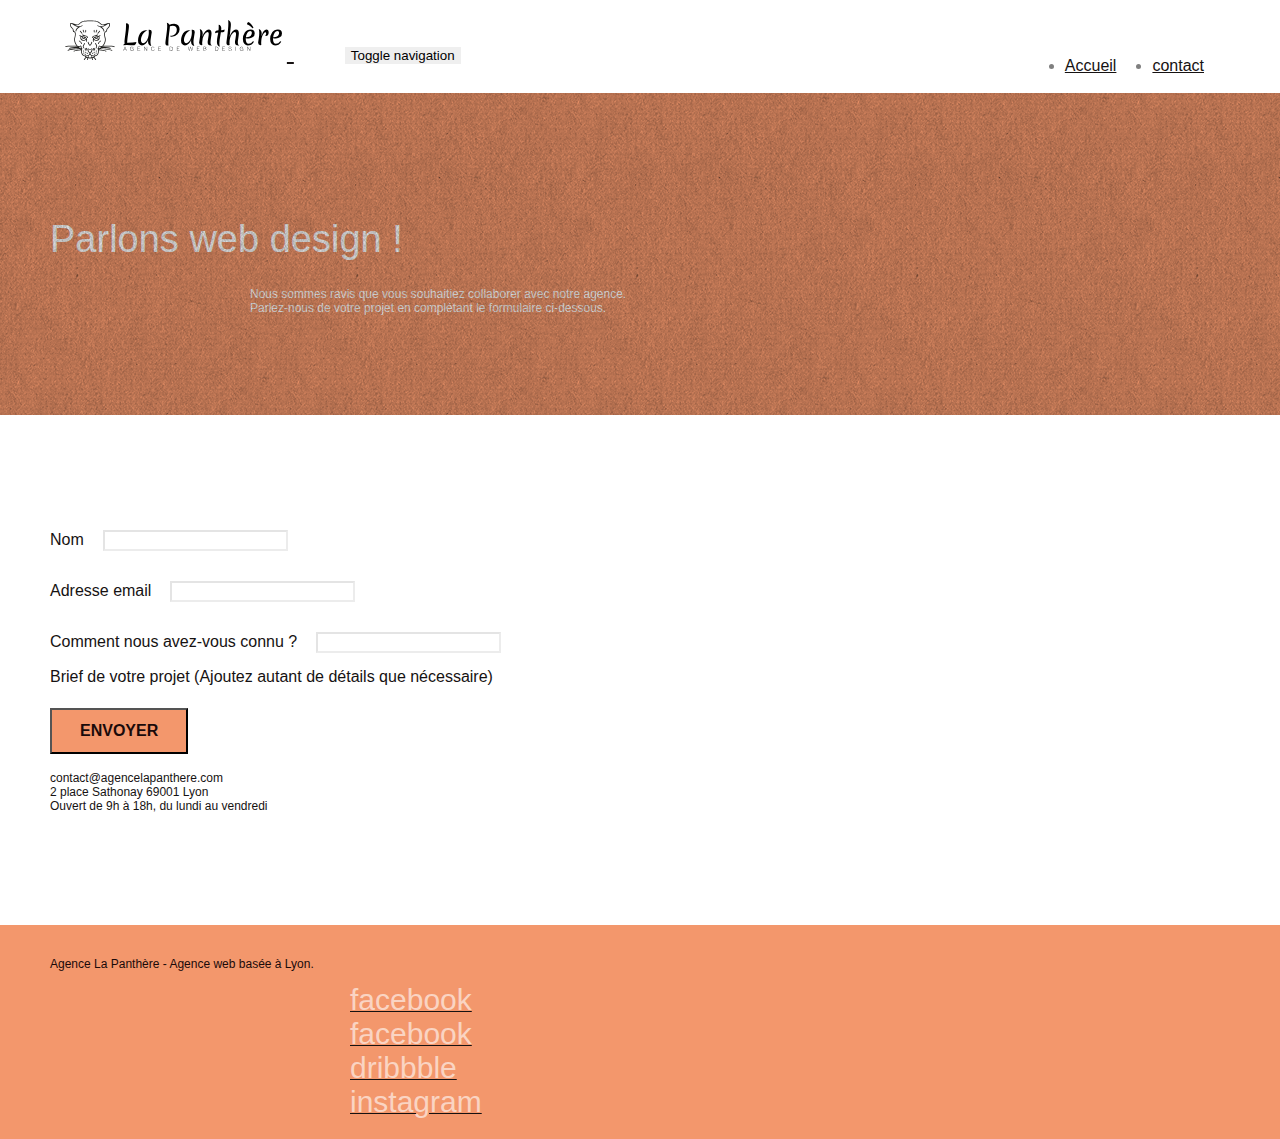
==== contact.html @ 7abd8b23 "MAJ" ====
<!DOCTYPE html>
<html lang="fr">
    <head>
     <meta charset="utf-8" />
     <meta name="keywords" content="seo, google, site web, site internet,agence design à Lyon, illustrations" />
     <meta name="description" content="web design company Lyon" />
     <meta name="viewport"content="width=device-width, initial-scale=1.0, viewport-fit=cover"/>

     <link rel="shortcut icon" type="image/png" href="favicon.jpg" />
     <link rel="stylesheet" type="text/css" href="./css/bootstrap.min.css" />
     <link rel="stylesheet" type="text/css" href="style.css" />
     <link rel="stylesheet" type="text/css" href="./css/font-awesome.min.css" />
     <link rel="stylesheet" type="text/css" href="./css/et-line.min.css" />

     <script async src="./js/jquery-2.1.0.min.js"></script>
     <script async src="./js/bootstrap.min.js"></script>
     <script async src="./js/blocs.min.js"></script>
     <script async src="./js/jqBootstrapValidation.js"></script>
     <script async src="./js/formHandler.js"></script>
     <title>Contact</title>

     <!-- Analytics -->
<!-- Global site tag (gtag.js) - Google Analytics -->
<script async src="https://www.googletagmanager.com/gtag/js?id=G-5Q1FRVD970"></script>
<script>
  window.dataLayer = window.dataLayer || [];
  function gtag(){dataLayer.push(arguments);}
  gtag('js', new Date());

  gtag('config', 'G-5Q1FRVD970');
</script>
     <!-- Analytics END -->
    </head>
    <body>
       <!-- Principal conteneur -->
       <div class="page-container">
            <!-- bloc-0 -->
            <header class="bloc bgc-white l-bloc" id="bloc-0">
                <div class="container bloc-sm">
                    <nav class="navbar row">
                        <div class="navbar-header">
                            <a class="navbar-brand" href="index.html">
                                <img src="img/agence-la-panthere-monochrome.svg"alt="atlanta web design logo"height="40"/>  
                            </a>
                            <button id="nav-toggle"type="button"class="ui-navbar-toggle navbar-toggle"data-toggle="collapse"data-target=".navbar-1">
                                <span class="sr-only">Toggle navigation</span>
                                <span class="icon-bar"></span>
                                <span class="icon-bar"></span>
                                <span class="icon-bar"></span>
                            </button>
                        </div>
                        <div class="collapse navbar-collapse navbar-1 special-dropdown-nav">
                            <ul class="site-navigation nav navbar-nav">
                                <li>
                                    <a href="index.html">Accueil</a>
                                </li>
                                <li>
                                    <a href="contact.html">contact</a>
                                </li>
                            </ul>
                        </div>
                    </nav>
                </div> 
            </header>
            <!-- bloc-0 END -->

            <main> 
                <!-- bloc-6 -->
                <section class="bloc bg-dots-bg bg-repeat bgc-atomic-tangerine d-bloc bloc-bg-texture texture-paper"id="bloc-6">
                    <div class="container bloc-lg">
                        <div class="row">
                            <div class="col-sm-12">
                                <h1 class="text-center hero-bloc-text tc-white">
                                    Parlons web design !
                                </h1>
                                <p class="text-center mg-lg tc-white tight-width-whitespace">
                                    Nous sommes ravis que vous souhaitiez collaborer avec notre
                                    agence.
                                    <br />
                                    Parlez-nous de votre projet en complétant le formulaire
                                    ci-dessous.
                                </p>
                            </div>
                        </div>
                    </div>
                </section>
                <!-- bloc-6 END -->

                <!-- bloc-7 -->
                <section class="bloc bgc-white l-bloc" id="bloc-7">
                    <div class="container bloc-lg">
                        <div class="row">
                            <div class="col-sm-6">
                                <form id="form_1"novalidate success-msg="Your message has been sent."fail-msg="Sorry it seems that our mail server is not responding, Sorry for the inconvenience!">
                                    <div class="form-group">
                                        <label> Nom</label>  
                                        <input id="name" aria-label="name" class="form-control" required />
                                    </div>
                                    <div class="form-group">
                                        <label>Adresse email</label>
                                        <input id="email" aria-label="Adresse email" class="form-control"type="email"required />                
                                    </div>
                                    <div class="form-group">
                                        <label>Comment nous avez-vous connu ?</label>
                                        <input class="form-control" aria-label="form-control" type="email"requiredid="input_504"/>
                                    </div>
                                    <div class="form-group">
                                        <label>Brief de votre projet (Ajoutez autant de détails que nécessaire)</label>              
                                        <aria-label id="message"class="form-control"rows="4"cols="50"required></aria-label>
                                    </div>
                                    <button class="bloc-button btn btn-lg btn-block cta-hero btn-atomic-tangerine"type="submit">Envoyer</button>
                                </form>
                            </div>
                            <div class="col-sm-6">
                                <p>
                                    contact@agencelapanthere.com
                                    <br />
                                    2 place Sathonay 69001 Lyon
                                    <br />
                                    Ouvert de 9h à 18h, du lundi au vendredi
                                </p>
                            </div>
                        </div>
                    </div>
                </section>
                <!-- bloc-7 END -->

                <!-- ScrollToTop Button -->
                <a class="bloc-button btn btn-d scrollToTop" href="contact.html" >
                    <span class="fa fa-chevron-up"></span>
                </a>
                <!-- ScrollToTop Button END-->
            </main>    

            <!-- Footer - bloc-8 -->
            <footer class="bloc bgc-atomic-tangerine d-bloc" id="bloc-8">
                <div class="container bloc-sm">
                    <div class="row">
                        <div class="col-sm-12">
                            <p class="text-center white">Agence La Panthère - Agence web basée à Lyon.</p>
                            <div class="row row-no-gutters social">
                                <div class="col-sm-3">
                                    <div class="text-center">
                                        <a class="social" href="index.html">
                                            <span class="fa fa-twitter icon-md">facebook</span>
                                        </a>
                                    </div>
                                </div>
                                <div class="col-sm-3">
                                    <div class="text-center">
                                        <a class="social" href="index.html">
                                            <span class="fa fa-facebook icon-md">facebook</span>
                                        </a>
                                    </div>
                                </div>
                                <div class="col-sm-3">
                                    <div class="text-center">
                                        <a class="social" href="index.html">
                                            <span class="fa fa-dribbble icon-md">dribbble</span>
                                        </a>
                                    </div>
                                </div>
                                <div class="col-sm-3">
                                    <div class="text-center">
                                        <a class="social" href="contact.html">
                                            <span class="fa fa-instagram icon-md">instagram</span>
                                        </a>
                                    </div>
                                </div>
                            </div>
                        </div>
                    </div>
                </div>
            </footer>
            <!-- Footer - bloc-8 END -->
        </div>
        <!-- Principal conteneur END -->
    </body>
</html>
---- style.css ----
body {
    margin: 0;
    padding: 0;
    background: #FFF;
    overflow-x: hidden;
    -webkit-font-smoothing: antialiased;
    -moz-osx-font-smoothing: grayscale;
}

a,
button {
    transition: all .3s ease-in-out;
    outline: none!important;
    margin-right: 36px;
}

a:hover {
    text-decoration: none;
    cursor: pointer;
}

#page-loading-blocs-notifaction {
    position: fixed;
    top: 0;
    bottom: 0;
    width: 100%;
    z-index: 100000;
    background: #FFFFFF url("img/pageload-spinner.gif") no-repeat center center;
}

.bloc {
    width: 100%;
    clear: both;
    background: 50% 50% no-repeat;
    padding: 0 50px;
    -webkit-background-size: cover;
    -moz-background-size: cover;
    -o-background-size: cover;
    background-size: cover;
    position: relative;
}

.bloc .container {
    padding-left: 0;
    padding-right: 0;
}

.bloc-lg {
    padding: 100px 50px;
}

.bloc-md {
    padding: 50px;
}

.bloc-sm {
    padding: 20px 50px;
}

.bg-center,
.bg-l-edge,
.bg-r-edge,
.bg-t-edge,
.bg-b-edge,
.bg-tl-edge,
.bg-bl-edge,
.bg-tr-edge,
.bg-br-edge,
.bg-repeat {
    -webkit-background-size: auto!important;
    -moz-background-size: auto!important;
    -o-background-size: auto!important;
    background-size: auto!important;
}

.bg-repeat {
    background: repeat;
}

.bg-t-edge {
    background: top no-repeat;
}

.bloc-bg-texture::before {
    content: "";
    background-size: 2px 2px;
    position: absolute;
    top: 0;
    bottom: 0;
    left: 0;
    right: 0;
}

.texture-paper::before {
    background: url("img/texture-paper.png");
    background-size: 280px 280px;
}

.b-parallax {
    background-attachment: fixed;
}

.d-bloc {
    color: rgba(255, 255, 255, .7);
}

.d-bloc button:hover {
    color: rgba(255, 255, 255, .9);
}

.d-bloc .icon-round,
.d-bloc .icon-square,
.d-bloc .icon-rounded,
.d-bloc .icon-semi-rounded-a,
.d-bloc .icon-semi-rounded-b {
    border-color: rgba(255, 255, 255, .9);
}

.d-bloc .divider-h span {
    border-color: rgba(255, 255, 255, .2);
}

.d-bloc .a-btn,
.d-bloc .navbar a,
.d-bloc .navbar-brand,
.d-bloc a .icon-sm,
.d-bloc a .icon-md,
.d-bloc a .icon-lg,
.d-bloc a .icon-xl,
.d-bloc h1 a,
.d-bloc h2 a,
.d-bloc h3 a,
.d-bloc h4 a,
.d-bloc h5 a,
.d-bloc h6 a,
.d-bloc p a {
    color: rgba(255, 255, 255, .6);
}

.d-bloc .a-btn:hover,
.d-bloc .navbar a:hover,
.d-bloc .navbar-brand:hover,
.d-bloc a:hover .icon-sm,
.d-bloc a:hover .icon-md,
.d-bloc a:hover .icon-lg,
.d-bloc a:hover .icon-xl,
.d-bloc h1 a:hover,
.d-bloc h2 a:hover,
.d-bloc h3 a:hover,
.d-bloc h4 a:hover,
.d-bloc h5 a:hover,
.d-bloc h6 a:hover,
.d-bloc p a:hover {
    color: rgba(255, 255, 255, 1);
}

.d-bloc .navbar-toggle .icon-bar {
    background: rgba(255, 255, 255, 1);
}

.d-bloc .btn-wire,
.d-bloc .btn-wire:hover {
    color: rgba(255, 255, 255, 1);
    border-color: rgba(255, 255, 255, 1);
}

.d-bloc .panel {
    color: rgba(0, 0, 0, .5);
}

.d-bloc .panel button:hover {
    color: rgba(0, 0, 0, .7);
}

.d-bloc .panel icon {
    border-color: rgba(0, 0, 0, .7);
}

.d-bloc .panel .divider-h span {
    border-color: rgba(0, 0, 0, .1);
}

.d-bloc .panel .a-btn {
    color: rgba(0, 0, 0, .6);
}

.d-bloc .panel .a-btn:hover {
    color: rgba(0, 0, 0, 1);
}

.d-bloc .panel .btn-wire,
.d-bloc .panel .btn-wire:hover {
    color: rgba(0, 0, 0, .7);
    border-color: rgba(0, 0, 0, .3);
}

.d-bloc .panel,
.l-bloc {
    color: rgba(0, 0, 0, .5);
}

.d-bloc .panel button:hover,
.l-bloc button:hover {
    color: rgba(0, 0, 0, .7);
}

.l-bloc .icon-round,
.l-bloc .icon-square,
.l-bloc .icon-rounded,
.l-bloc .icon-semi-rounded-a,
.l-bloc .icon-semi-rounded-b {
    border-color: rgba(0, 0, 0, .7);
}

.d-bloc .panel .divider-h span,
.l-bloc .divider-h span {
    border-color: rgba(0, 0, 0, .1);
}

.d-bloc .panel .a-btn,
.l-bloc .a-btn,
.l-bloc .navbar a,
.l-bloc .navbar-brand,
.l-bloc a .icon-sm,
.l-bloc a .icon-md,
.l-bloc a .icon-lg,
.l-bloc a .icon-xl,
.l-bloc h1 a,
.l-bloc h2 a,
.l-bloc h3 a,
.l-bloc h4 a,
.l-bloc h5 a,
.l-bloc h6 a,
.l-bloc p a {
    color: rgba(0, 0, 0, .6);
}

.d-bloc .panel .a-btn:hover,
.l-bloc .a-btn:hover,
.l-bloc .navbar a:hover,
.l-bloc .navbar-brand:hover,
.l-bloc a:hover .icon-sm,
.l-bloc a:hover .icon-md,
.l-bloc a:hover .icon-lg,
.l-bloc a:hover .icon-xl,
.l-bloc h1 a:hover,
.l-bloc h2 a:hover,
.l-bloc h3 a:hover,
.l-bloc h4 a:hover,
.l-bloc h5 a:hover,
.l-bloc h6 a:hover,
.l-bloc p a:hover {
    color: rgba(0, 0, 0, 1);
}

.l-bloc .navbar-toggle .icon-bar {
    color: rgba(0, 0, 0, .6);
}

.d-bloc .panel .btn-wire,
.d-bloc .panel .btn-wire:hover,
.l-bloc .btn-wire,
.l-bloc .btn-wire:hover {
    color: rgba(0, 0, 0, .7);
    border-color: rgba(0, 0, 0, .3);
}

.voffset {
    margin-top: 30px;
}

.voffset-lg {
    margin-top: 80px;
}

.row-no-gutters {
    margin-right: 0;
    margin-left: 0;
}

.row.row-no-gutters > [class^="col-"],
.row.row-no-gutters > [class*=" col-"] {
    padding-right: 0;
    padding-left: 0;
}

#bloc-1-hero h1 {
    font-size: 32px;
}

.navbar {
    margin-bottom: 0;
    z-index: 1;
}

.navbar-brand {
    height: auto;
    padding: 3px 15px;
    font-size: 25px;
    font-weight: normal;
    font-weight: 600;
    line-height: 44px;
}

.navbar-brand img {
    max-height: 200px;
    margin: 0 5px 0 0;
    display: inline;
}

.navbar-brand img[src$=svg] {
    min-width: 100px;
}

.navbar-brand img:focus{
    border: 2px solid red;
    border-radius: 15px;
}

.nav-center .navbar-brand img {
    margin: 0;
}

.navbar .nav {
    padding-top: 2px;
    margin-right: 120px;
    float: right;
    z-index: 1;
}

.nav > li {
    float: left;
    margin-top: 4px;
    font-size: 16px;
}

.navbar-nav .open .dropdown-menu > li > a {
    text-align: inherit;
}

.nav > li a:hover {
    background: transparent;
}

.nav > li a:focus{
    border: 2px solid red;
    border-radius: 15px;
}

.navbar-toggle {
    margin: 10px 10px 0 0;
    border: 0px;
}

.navbar-toggle:hover {
    background: transparent!important;
}

.navbar-toggle:focus{
    border: 2px solid red;
    border-radius: 15px;
}
.navbar-toggle .icon-bar {
    background-color: rgba(0, 0, 0, .5);
    width: 26px;
}

.nav-invert .navbar .nav {
    float: left;
}

.nav-invert .navbar-header,
.nav-invert .navbar-brand {
    float: right;
    position: relative;
    z-index: 2;
}

@media (min-width: 768px) {
    .site-navigation {
        position: absolute;
        top: 50%;
        right: 20px;
        transform: translate(0, -50%);
        -webkit-transform: translateY(-50%);
    }
    .nav > li .dropdown-menu a,
    .nav > li .dropdown-menu a:hover {
        color: #484848;
    }
    .nav-invert .site-navigation {
        left: 0;
        right: 0;
    }
    .nav-center {
        text-align: center;
    }
    .nav-center .navbar-header {
        width: 100%;
    }
    .nav-center .navbar-header,
    .nav-center .navbar-brand,
    .nav-center .nav > li {
        float: none;
        display: inline-block;
    }
    .nav-center .site-navigation {
        position: relative;
        width: 100%;
        right: 0;
        margin-right: 0px;
        margin-top: 20px;
    }
    .nav-center.mini-nav .navbar-toggle {
        float: none;
        margin: 10px auto 0;
    }
}

.nav > li > .dropdown a {
    background: none!important;
    display: block;
    padding: 14px 15px;
}

nav .caret {
    margin: 0 5px;
}

.dropdown-menu .dropdown-menu {
    top: -8px;
    left: 100%;
}

.dropdown-menu .dropmenu-flow-right {
    top: 100%;
    left: 0;
    margin-left: -1px;
    border-top-left-radius: 0;
    border-top-right-radius: 0;
}

.dropdown-menu .dropdown span {
    border: 4px solid black;
    border-top-color: transparent;
    border-right-color: transparent;
    border-bottom-color: transparent;
    margin: 6px -5px 0 0!important;
    float: right;
}

.mg-md {
    margin-top: 10px;
    margin-bottom: 20px;
}

.mg-lg {
    margin-top: 10px;
    margin-bottom: 40px;
}

.btn {
    margin: 0 5px 5px 0;
}

.btn.pull-right {
    margin: 0 0 5px 5px;
}

.btn-d,
.btn-d:hover,
.btn-d:focus {
    color: #FFF;
    background: rgba(0, 0, 0, .3);
}

button {
    outline: none!important;
}

.btn-rd {
    border-radius: 40px;
}

.btn-clean {
    border: 1px solid rgba(0, 0, 0, .08);
    border-bottom-color: rgba(0, 0, 0, .1);
    text-shadow: 0 1px 0 rgba(0, 0, 1, .1);
    box-shadow: 0 1px 3px rgba(0, 0, 1, .25), inset 0 1px 0 0 rgba(255, 255, 255, .15);
}

.icon-md {
    font-size: 30px!important;
}

.icon-lg {
    font-size: 60px!important;
}

.sm-shadow {
    text-shadow: 0 1px 2px rgba(0, 0, 0, .3);
}

.panel-sq,
.panel-sq .panel-heading,
.panel-sq .panel-footer {
    border-radius: 0;
}

.panel-rd {
    border-radius: 30px;
}

.panel-rd .panel-heading {
    border-radius: 29px 29px 0 0;
}

.panel-rd .panel-footer {
    border-radius: 0 0 29px 29px;
}

.form-control {
    border-color: rgba(0, 0, 0, .1);
    box-shadow: none;
    margin: 15px;
}

.scrollToTop {
    width: 40px;
    height: 40px;
    position: fixed;
    bottom: 20px;
    right: 20px;
    opacity: 0;
    z-index: 500;
    transition: all .3s ease-in-out;
}

.scrollToTop span {
    margin-top: 6px;
}

.showScrollTop {
    font-size: 14px;
    opacity: 1;
}

a[data-lightbox] {
    position: relative;
    display: block;
    text-align: center;
}

a[data-lightbox]:focus{
    border: 2px solid red;
    border-radius: 15px;
}

a[data-lightbox]:hover::before {
    content: "+";
    font-family: "HelveticaNeue-Light", "Helvetica Neue Light", "Helvetica Neue", Helvetica, Arial;
    font-size: 32px;
    width: 50px;
    height: 50px;
    margin-left: -25px;
    border-radius: 50%;
    background: rgba(0, 0, 0, .6);
    color: #FFF;
    font-weight: 100;
    z-index: 1;
    position: absolute;
    top: 50%;
    transform: translateY(-50%);
    -webkit-transform: translateY(-50%);
}

a[data-lightbox]:hover img {
    opacity: 0.6;
    -webkit-animation-fill-mode: none;
    animation-fill-mode: none;
}

#lightbox-modal {
    display: flex;
    align-items: center;
}

#lightbox-modal .modal-dialog {
    width: 90%;
    max-width: 900px;
    margin: 0 auto 0;
}

#lightbox-modal .modal-dialog img {
    max-height: 90vh;
    margin: 0 auto;
}

.lightbox-caption {
    padding: 20px;
    color: #FFF;
    background: rgba(0, 0, 0, .5);
    position: absolute;
    left: 15px;
    right: 15px;
    bottom: 5px;
}

.close-lightbox {
    color: #FFF;
    font-size: 30px;
    position: absolute;
    top: 20px;
    right: 20px;
    z-index: 20;
    background: rgba(0, 0, 0, .5);
    border: none;
    line-height: 30px;
    padding: 0 9px 5px;
    opacity: 0.3;
}

.close-lightbox:hover,
.next-lightbox:hover,
.prev-lightbox:hover {
    opacity: 1.0;
    color: #FFF;
}

.next-lightbox,
.prev-lightbox {
    font-size: 20px;
    color: rgba(255, 255, 255, .9);
    background: rgba(0, 0, 0, .5);
    transition: all .2s ease-in-out;
    position: absolute;
    top: 45%;
    z-index: 1;
    opacity: 0.4;
}

.next-lightbox {
    padding: 6px 8px 1px 13px;
    right: 25px;
}

.prev-lightbox {
    padding: 6px 13px 1px 10px;
    left: 25px;
}

.snapshot-lb .modal-body {
    padding-bottom: 45px;
}

.snapshot-lb .lightbox-caption {
    padding: 0;
    color: rgba(0, 0, 0, .5);
    background: none;
}

h1,
h2,
h3,
h4,
h5,
h6,
p,
label,
.btn,
a {
    font-family: "helvetica";
    font-weight: 400;
    color: #161212!important;
}

li a:focus{
    border: 2px solid red;
    border-radius: 15px;
}

.container {
    max-width: 1000px;
}

.hero-bloc-text {
    font-size: 38px;
}

.hero-bloc-text-sub {
    font-size: 36px;
}

.statement-bloc-text {
    line-height: 26px;
    font-style: italic;
    font-size: 20px;
    text-align: center;
    font-weight: lighter;
    max-width: 520px;
    margin: auto auto auto auto;
}

p {
    font-size: 12px;
}

.tight-width-whitespace {
    max-width: 600px;
    margin: auto auto auto auto;
}

.h1 {
    font-size: 20px;
    font-family: "Open Sans";
}

.cta-hero {
    margin-top: 22px;
    color: #FFFFFF!important;
    text-transform: uppercase;
    padding: 12px 28px 12px 28px;
    font-size: 16px;
    font-weight: 700;
}

.social {
    max-width: 400px;
    margin: auto auto auto auto;
}

h2 {
    font-size: 22px;
    line-height: 1.4em;
}

h3 {
    font-size: 15px;
    text-transform: uppercase;
    font-weight: 700;
    color: #333333!important;
}

.med-width-whitespace {
    max-width: 800px;
    margin: auto auto auto auto;
    box-shadow: 0px 0px 0px #000000;
}

h1 {
    color: #333333!important;
}

h4 {
    color: #333333!important;
}

.icons {
    margin-bottom: 14px;
    margin-top: 24px;
}

.white {
    color: #1a0a0a!important;
}

.portfolio-thumb {
    margin-bottom: 24px;
}

.portfolio-row {
    margin-bottom: 44px;
    margin-top: 50px;
}

.avatar {
    box-shadow: 0px 4px 9px rgba(0, 0, 0, 0.3);
}

.black-background {
    background-color: rgba(165, 147, 99, 0.7);
    padding: 40px 40px 40px 40px;
}

.bold-link {
    font-weight: 900;
    text-decoration: underline!important;
}

.bgc-white {
    background-color: #FFFFFF;
}

.bgc-dark-slate-blue {
    background-color: #364577;
}

.bgc-atomic-tangerine {
    background-color: #F3976C;
}

.tc-white {
    color: #FFFFFF!important;
}

.btn-atomic-tangerine {
    background: #F3976C;
    color: #1a0a0a!important;
}

.btn-atomic-tangerine:focus{
    border: 2px solid red;
    border-radius: 15px;
}

.btn-atomic-tangerine:hover {
    background: #c27956!important;
    color: #1a0a0a!important;
}

.ltc-white {
    color: #FFFFFF!important;
}

.ltc-white:focus{
    border: 2px solid red;
    border-radius: 15px;
}
.ltc-white:hover {
    color: #cccccc!important;
}

.ltc-atomic-tangerine {
    color: #F3976C!important;
}

.ltc-atomic-tangerine:hover {
    color: #c27956!important;
}

.icon-dark-slate-blue {
    color: #364577!important;
    border-color: #364577!important;
}

.bg-dots-bg {
    background-image: url("img/dots-bg.png");
}

.bg-lines-h2-bg {
    background-image: url("img/lines-h2-bg.png");
}

.bg-banniere {
    background-image: url("img/agence-la-panthere.jpg");
}

.bg-presentation {
    background-image: url("img/image-de-presentation.bmp");
}

@media (max-width: 1024px) {
    .bloc {
        padding-left: 20px;
        padding-right: 20px;
    }
    .bloc.full-width-bloc,
    .bloc-tile-2.full-width-bloc .container,
    .bloc-tile-3.full-width-bloc .container,
    .bloc-tile-4.full-width-bloc .container {
        padding-left: 0;
        padding-right: 0;
    }
}

@media (max-width: 992px) and (min-width: 768px) {
    .navbar .nav {
        max-width: 80%
    }
    .nav-center.navbar .nav {
        max-width: 100%
    }
}

@media only screen and (min-device-width: 768px) and (max-device-width: 1024px) and (orientation: landscape) {
    .b-parallax {
        background-attachment: scroll;
    }
}

@media only screen and (min-device-width: 1024px) and (max-device-width: 1366px) and (-webkit-min-device-pixel-ratio: 1.5) {
    .b-parallax {
        background-attachment: scroll;
    }
}

@media (max-width: 991px) {
    .container {
        width: 100%;
    }
    .b-parallax {
        background-attachment: scroll;
    }
    .page-container,
    #hero-bloc {
        overflow-x: hidden;
        position: relative;
    }
    .bloc {
        padding-left: constant(safe-area-inset-left);
        padding-right: constant(safe-area-inset-right);
    }
    .bloc-group,
    .bloc-group .bloc {
        display: block;
        width: 100%;
    }
    .bloc-fill-screen .fill-bloc-top-edge,
    .bloc-fill-screen .fill-bloc-bottom-edge {
        padding: 0 20px;
        padding-left: constant(safe-area-inset-left);
        padding-right: constant(safe-area-inset-right);
    }
}

@media (max-width: 767px) {
    .page-container {
        overflow-x: hidden;
        position: relative;
    }
    h1,
    h2,
    h3,
    h4,
    h5,
    h6,
    p,
    #disqus_thread {
        padding-left: 10px!important;
        padding-right: 10px!important;
    }
    .b-parallax {
        background-attachment: scroll;
    }
    .navbar .nav {
        padding-top: 0;
        border-top: 1px solid rgba(0, 0, 0, .2);
        float: none!important;
    }
    .navbar.row {
        margin-left: 0;
        margin-right: 0;
    }
    .site-navigation {
        position: inherit;
        transform: none;
        -webkit-transform: none;
        -ms-transform: none;
    }
    .nav > li {
        margin-top: 30px;
        border-bottom: 1px solid rgba(0, 0, 0, .1);
        background: rgba(0, 0, 0, .05);
        text-align: left;
        padding-left: 15px;
        width: 100%;
    }
    .nav > li:hover {
        background: rgba(0, 0, 0, .08);
    }
    .dropdown .dropdown a .caret {
        float: none;
        margin: 5px 0 0 10px!important;
        border: 4px solid black;
        border-bottom-color: transparent;
        border-right-color: transparent;
        border-left-color: transparent;
    }
    #hero-bloc .navbar .nav {
        background: rgba(0, 0, 0, .8);
    }
    #hero-bloc .navbar .nav a {
        color: rgba(255, 255, 255, .6);
    }
    .hero {
        padding: 50px 0;
    }
    .hero-nav {
        left: -1px;
        right: -1px;
    }
    .navbar-collapse {
        padding: 0;
        overflow-x: hidden;
        -webkit-box-shadow: none;
        box-shadow: none;
    }
    .navbar-brand img {
        max-height: 40px;
        width: auto;
    }
    .nav-invert .navbar-header {
        float: none;
        width: 100%;
    }
    .nav-invert .navbar-toggle {
        float: left;
        margin-left: 10px;
    }
    .bloc {
        padding-left: 0;
        padding-right: 0;
    }
    .bloc-xxl,
    .bloc-xl,
    .bloc-lg {
        padding: 40px 0;
    }
    .bloc-sm,
    .bloc-md {
        padding-left: 0;
        padding-right: 0;
    }
    .bloc-tile-2 .container,
    .bloc-tile-3 .container,
    .bloc-tile-4 .container,
    .bloc-fill-screen .fill-bloc-top-edge,
    .bloc-fill-screen .fill-bloc-bottom-edge {
        padding-left: 0;
        padding-right: 0;
    }
    .a-block {
        padding: 0 10px;
    }
    .btn-dwn {
        display: none;
    }
    .voffset {
        margin-top: 5px;
    }
    .voffset-md {
        margin-top: 20px;
    }
    .voffset-lg {
        margin-top: 30px;
    }
    form {
        padding: 5px;
    }
    .close-lightbox {
        display: inline-block;
    }
    .blocsapp-device-iphone5 {
        background-size: 216px 425px;
        padding-top: 60px;
        width: 216px;
        height: 425px;
    }
    .blocsapp-device-iphone5 img {
        width: 180px;
        height: 320px;
    }
}

@media (max-width: 400px) {
    .bloc {
        padding-left: 0;
        padding-right: 0;
    }
}

@media (max-width: 767px) {
    .bloc-mob-center-text {
        text-align: center;
    }
}
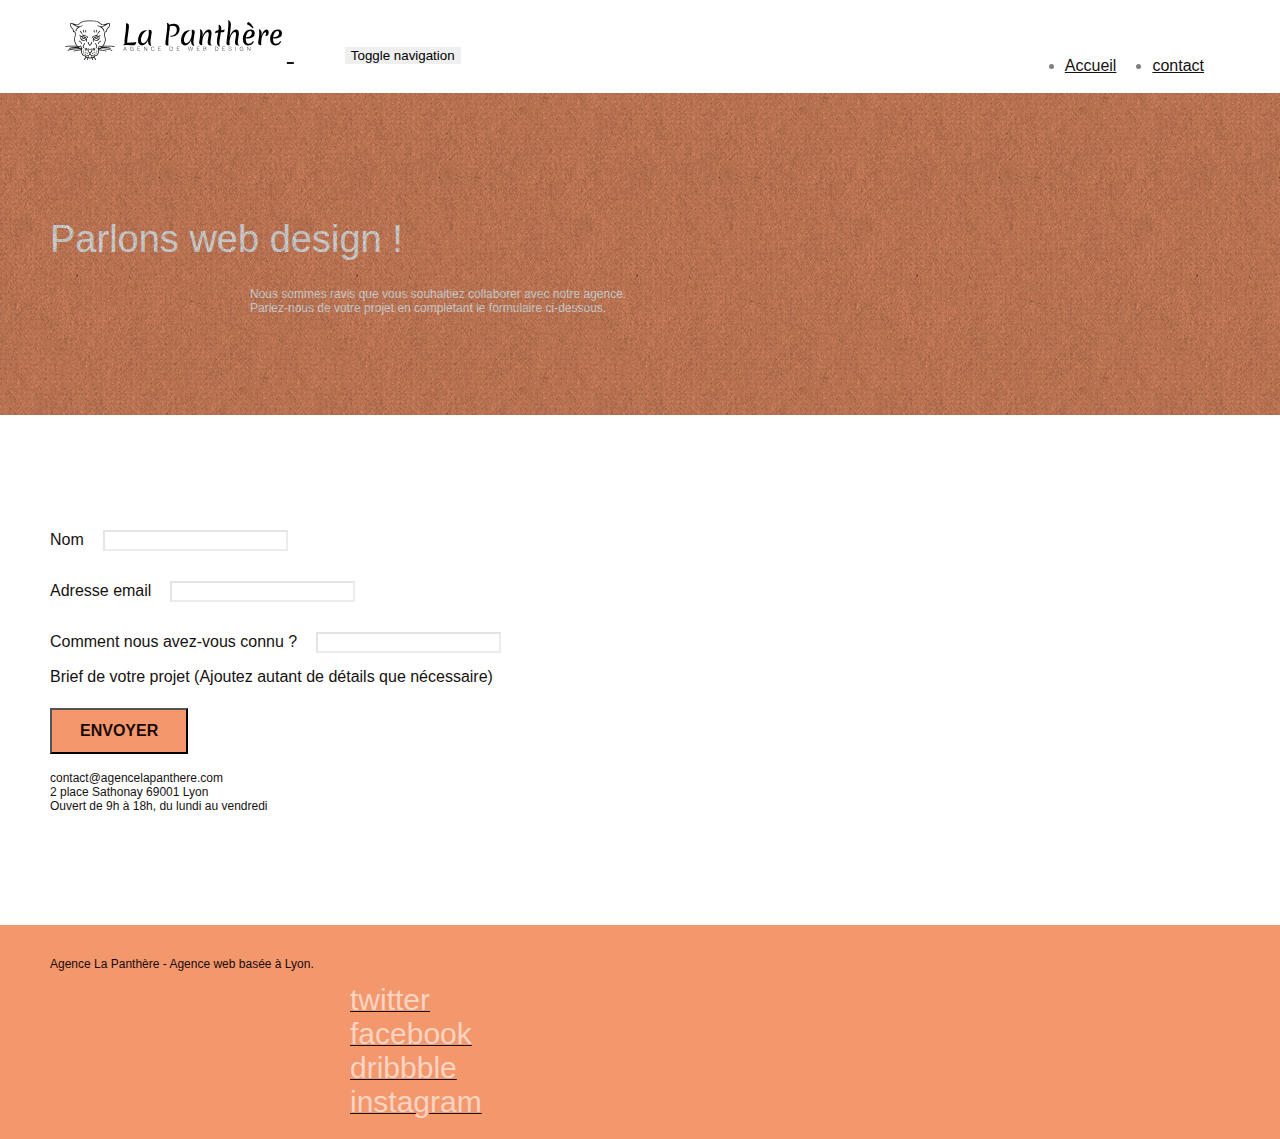
==== commit edd41ada: "MAJ" ====
--- a/contact.html
+++ b/contact.html
@@ -1,179 +1,251 @@
 <!DOCTYPE html>
 <html lang="fr">
-    <head>
-     <meta charset="utf-8" />
-     <meta name="keywords" content="seo, google, site web, site internet,agence design à Lyon, illustrations" />
-     <meta name="description" content="web design company Lyon" />
-     <meta name="viewport"content="width=device-width, initial-scale=1.0, viewport-fit=cover"/>
-
-     <link rel="shortcut icon" type="image/png" href="favicon.jpg" />
-     <link rel="stylesheet" type="text/css" href="./css/bootstrap.min.css" />
-     <link rel="stylesheet" type="text/css" href="style.css" />
-     <link rel="stylesheet" type="text/css" href="./css/font-awesome.min.css" />
-     <link rel="stylesheet" type="text/css" href="./css/et-line.min.css" />
-
-     <script async src="./js/jquery-2.1.0.min.js"></script>
-     <script async src="./js/bootstrap.min.js"></script>
-     <script async src="./js/blocs.min.js"></script>
-     <script async src="./js/jqBootstrapValidation.js"></script>
-     <script async src="./js/formHandler.js"></script>
-     <title>Contact</title>
-
-     <!-- Analytics -->
-<!-- Global site tag (gtag.js) - Google Analytics -->
-<script async src="https://www.googletagmanager.com/gtag/js?id=G-5Q1FRVD970"></script>
-<script>
-  window.dataLayer = window.dataLayer || [];
-  function gtag(){dataLayer.push(arguments);}
-  gtag('js', new Date());
-
-  gtag('config', 'G-5Q1FRVD970');
-</script>
-     <!-- Analytics END -->
-    </head>
-    <body>
-       <!-- Principal conteneur -->
-       <div class="page-container">
-            <!-- bloc-0 -->
-            <header class="bloc bgc-white l-bloc" id="bloc-0">
-                <div class="container bloc-sm">
-                    <nav class="navbar row">
-                        <div class="navbar-header">
-                            <a class="navbar-brand" href="index.html">
-                                <img src="img/agence-la-panthere-monochrome.svg"alt="atlanta web design logo"height="40"/>  
-                            </a>
-                            <button id="nav-toggle"type="button"class="ui-navbar-toggle navbar-toggle"data-toggle="collapse"data-target=".navbar-1">
-                                <span class="sr-only">Toggle navigation</span>
-                                <span class="icon-bar"></span>
-                                <span class="icon-bar"></span>
-                                <span class="icon-bar"></span>
-                            </button>
-                        </div>
-                        <div class="collapse navbar-collapse navbar-1 special-dropdown-nav">
-                            <ul class="site-navigation nav navbar-nav">
-                                <li>
-                                    <a href="index.html">Accueil</a>
-                                </li>
-                                <li>
-                                    <a href="contact.html">contact</a>
-                                </li>
-                            </ul>
-                        </div>
-                    </nav>
-                </div> 
-            </header>
-            <!-- bloc-0 END -->
-
-            <main> 
-                <!-- bloc-6 -->
-                <section class="bloc bg-dots-bg bg-repeat bgc-atomic-tangerine d-bloc bloc-bg-texture texture-paper"id="bloc-6">
-                    <div class="container bloc-lg">
-                        <div class="row">
-                            <div class="col-sm-12">
-                                <h1 class="text-center hero-bloc-text tc-white">
-                                    Parlons web design !
-                                </h1>
-                                <p class="text-center mg-lg tc-white tight-width-whitespace">
-                                    Nous sommes ravis que vous souhaitiez collaborer avec notre
-                                    agence.
-                                    <br />
-                                    Parlez-nous de votre projet en complétant le formulaire
-                                    ci-dessous.
-                                </p>
-                            </div>
-                        </div>
-                    </div>
-                </section>
-                <!-- bloc-6 END -->
-
-                <!-- bloc-7 -->
-                <section class="bloc bgc-white l-bloc" id="bloc-7">
-                    <div class="container bloc-lg">
-                        <div class="row">
-                            <div class="col-sm-6">
-                                <form id="form_1"novalidate success-msg="Your message has been sent."fail-msg="Sorry it seems that our mail server is not responding, Sorry for the inconvenience!">
-                                    <div class="form-group">
-                                        <label> Nom</label>  
-                                        <input id="name" aria-label="name" class="form-control" required />
-                                    </div>
-                                    <div class="form-group">
-                                        <label>Adresse email</label>
-                                        <input id="email" aria-label="Adresse email" class="form-control"type="email"required />                
-                                    </div>
-                                    <div class="form-group">
-                                        <label>Comment nous avez-vous connu ?</label>
-                                        <input class="form-control" aria-label="form-control" type="email"requiredid="input_504"/>
-                                    </div>
-                                    <div class="form-group">
-                                        <label>Brief de votre projet (Ajoutez autant de détails que nécessaire)</label>              
-                                        <aria-label id="message"class="form-control"rows="4"cols="50"required></aria-label>
-                                    </div>
-                                    <button class="bloc-button btn btn-lg btn-block cta-hero btn-atomic-tangerine"type="submit">Envoyer</button>
-                                </form>
-                            </div>
-                            <div class="col-sm-6">
-                                <p>
-                                    contact@agencelapanthere.com
-                                    <br />
-                                    2 place Sathonay 69001 Lyon
-                                    <br />
-                                    Ouvert de 9h à 18h, du lundi au vendredi
-                                </p>
-                            </div>
-                        </div>
-                    </div>
-                </section>
-                <!-- bloc-7 END -->
-
-                <!-- ScrollToTop Button -->
-                <a class="bloc-button btn btn-d scrollToTop" href="contact.html" >
-                    <span class="fa fa-chevron-up"></span>
-                </a>
-                <!-- ScrollToTop Button END-->
-            </main>    
-
-            <!-- Footer - bloc-8 -->
-            <footer class="bloc bgc-atomic-tangerine d-bloc" id="bloc-8">
-                <div class="container bloc-sm">
-                    <div class="row">
-                        <div class="col-sm-12">
-                            <p class="text-center white">Agence La Panthère - Agence web basée à Lyon.</p>
-                            <div class="row row-no-gutters social">
-                                <div class="col-sm-3">
-                                    <div class="text-center">
-                                        <a class="social" href="index.html">
-                                            <span class="fa fa-twitter icon-md">facebook</span>
-                                        </a>
-                                    </div>
-                                </div>
-                                <div class="col-sm-3">
-                                    <div class="text-center">
-                                        <a class="social" href="index.html">
-                                            <span class="fa fa-facebook icon-md">facebook</span>
-                                        </a>
-                                    </div>
-                                </div>
-                                <div class="col-sm-3">
-                                    <div class="text-center">
-                                        <a class="social" href="index.html">
-                                            <span class="fa fa-dribbble icon-md">dribbble</span>
-                                        </a>
-                                    </div>
-                                </div>
-                                <div class="col-sm-3">
-                                    <div class="text-center">
-                                        <a class="social" href="contact.html">
-                                            <span class="fa fa-instagram icon-md">instagram</span>
-                                        </a>
-                                    </div>
-                                </div>
-                            </div>
-                        </div>
-                    </div>
-                </div>
-            </footer>
-            <!-- Footer - bloc-8 END -->
+  <head>
+    <!-- Google Tag Manager -->
+    <script>
+      ;(function (w, d, s, l, i) {
+        w[l] = w[l] || []
+        w[l].push({ 'gtm.start': new Date().getTime(), event: 'gtm.js' })
+        var f = d.getElementsByTagName(s)[0],
+          j = d.createElement(s),
+          dl = l != 'dataLayer' ? '&l=' + l : ''
+        j.async = true
+        j.src = 'https://www.googletagmanager.com/gtm.js?id=' + i + dl
+        f.parentNode.insertBefore(j, f)
+      })(window, document, 'script', 'dataLayer', 'GTM-PGRM3P5')
+    </script>
+    <!-- End Google Tag Manager -->
+    <meta charset="utf-8" />
+    <meta
+      name="keywords"
+      content="seo, google, site web, site internet,agence design à Lyon, illustrations"
+    />
+    <meta name="description" content="web design company Lyon" />
+    <meta
+      name="viewport"
+      content="width=device-width, initial-scale=1.0, viewport-fit=cover"
+    />
+
+    <link rel="shortcut icon" type="image/png" href="favicon.jpg" />
+    <link rel="stylesheet" type="text/css" href="./css/bootstrap.min.css" />
+    <link rel="stylesheet" type="text/css" href="style.css" />
+    <link rel="stylesheet" type="text/css" href="./css/font-awesome.min.css" />
+    <link rel="stylesheet" type="text/css" href="./css/et-line.min.css" />
+
+    <script async src="./js/jquery-2.1.0.min.js"></script>
+    <script async src="./js/bootstrap.min.js"></script>
+    <script async src="./js/blocs.min.js"></script>
+    <script async src="./js/jqBootstrapValidation.js"></script>
+    <script async src="./js/formHandler.js"></script>
+    <title>Contact</title>
+
+    <!-- Analytics -->
+
+    <!-- Analytics END -->
+  </head>
+  <body>
+    <!-- Google Tag Manager (noscript) -->
+    <noscript>
+      <iframe
+        src="https://www.googletagmanager.com/ns.html?id=GTM-PGRM3P5"
+        height="0"
+        width="0"
+        style="display: none; visibility: hidden;"
+      ></iframe>
+    </noscript>
+    <!-- End Google Tag Manager (noscript) -->
+    <!-- Principal conteneur -->
+    <div class="page-container">
+      <!-- bloc-0 -->
+      <header class="bloc bgc-white l-bloc" id="bloc-0">
+        <div class="container bloc-sm">
+          <nav class="navbar row">
+            <div class="navbar-header">
+              <a class="navbar-brand" href="index.html">
+                <img
+                  src="img/agence-la-panthere-monochrome.svg"
+                  alt="atlanta web design logo"
+                  height="40"
+                />
+              </a>
+              <button
+                id="nav-toggle"
+                type="button"
+                class="ui-navbar-toggle navbar-toggle"
+                data-toggle="collapse"
+                data-target=".navbar-1"
+              >
+                <span class="sr-only">Toggle navigation</span>
+                <span class="icon-bar"></span>
+                <span class="icon-bar"></span>
+                <span class="icon-bar"></span>
+              </button>
+            </div>
+            <div class="collapse navbar-collapse navbar-1 special-dropdown-nav">
+              <ul class="site-navigation nav navbar-nav">
+                <li>
+                  <a href="index.html">Accueil</a>
+                </li>
+                <li>
+                  <a href="contact.html">contact</a>
+                </li>
+              </ul>
+            </div>
+          </nav>
         </div>
-        <!-- Principal conteneur END -->
-    </body>
+      </header>
+      <!-- bloc-0 END -->
+
+      <main>
+        <!-- bloc-6 -->
+        <section
+          class="bloc bg-dots-bg bg-repeat bgc-atomic-tangerine d-bloc bloc-bg-texture texture-paper"
+          id="bloc-6"
+        >
+          <div class="container bloc-lg">
+            <div class="row">
+              <div class="col-sm-12">
+                <h1 class="text-center hero-bloc-text tc-white">
+                  Parlons web design !
+                </h1>
+                <p class="text-center mg-lg tc-white tight-width-whitespace">
+                  Nous sommes ravis que vous souhaitiez collaborer avec notre
+                  agence.
+                  <br />
+                  Parlez-nous de votre projet en complétant le formulaire
+                  ci-dessous.
+                </p>
+              </div>
+            </div>
+          </div>
+        </section>
+        <!-- bloc-6 END -->
+
+        <!-- bloc-7 -->
+        <section class="bloc bgc-white l-bloc" id="bloc-7">
+          <div class="container bloc-lg">
+            <div class="row">
+              <div class="col-sm-6">
+                <form
+                  id="form_1"
+                  novalidate
+                  success-msg="Your message has been sent."
+                  fail-msg="Sorry it seems that our mail server is not responding, Sorry for the inconvenience!"
+                >
+                  <div class="form-group">
+                    <label>Nom</label>
+                    <input
+                      id="name"
+                      aria-label="name"
+                      class="form-control"
+                      required
+                    />
+                  </div>
+                  <div class="form-group">
+                    <label>Adresse email</label>
+                    <input
+                      id="email"
+                      aria-label="Adresse email"
+                      class="form-control"
+                      type="email"
+                      required
+                    />
+                  </div>
+                  <div class="form-group">
+                    <label>Comment nous avez-vous connu ?</label>
+                    <input
+                      class="form-control"
+                      aria-label="form-control"
+                      type="email"
+                      requiredid="input_504"
+                    />
+                  </div>
+                  <div class="form-group">
+                    <label>
+                      Brief de votre projet (Ajoutez autant de détails que
+                      nécessaire)
+                    </label>
+                    <aria-label
+                      id="message"
+                      class="form-control"
+                      rows="4"
+                      cols="50"
+                      required
+                    ></aria-label>
+                  </div>
+                  <button
+                    class="bloc-button btn btn-lg btn-block cta-hero btn-atomic-tangerine"
+                    type="submit"
+                  >
+                    Envoyer
+                  </button>
+                </form>
+              </div>
+              <div class="col-sm-6">
+                <p>
+                  contact@agencelapanthere.com
+                  <br />
+                  2 place Sathonay 69001 Lyon
+                  <br />
+                  Ouvert de 9h à 18h, du lundi au vendredi
+                </p>
+              </div>
+            </div>
+          </div>
+        </section>
+        <!-- bloc-7 END -->
+
+        <!-- ScrollToTop Button -->
+        <a class="bloc-button btn btn-d scrollToTop" href="contact.html">
+          <span class="fa fa-chevron-up"></span>
+        </a>
+        <!-- ScrollToTop Button END-->
+      </main>
+
+      <!-- Footer - bloc-8 -->
+      <footer class="bloc bgc-atomic-tangerine d-bloc" id="bloc-8">
+        <div class="container bloc-sm">
+          <div class="row">
+            <div class="col-sm-12">
+              <p class="text-center white">
+                Agence La Panthère - Agence web basée à Lyon.
+              </p>
+              <div class="row row-no-gutters social">
+                <div class="col-sm-3">
+                  <div class="text-center">
+                    <a class="social" href="index.html">
+                      <span class="fa fa-twitter icon-md">twitter</span>
+                    </a>
+                  </div>
+                </div>
+                <div class="col-sm-3">
+                  <div class="text-center">
+                    <a class="social" href="index.html">
+                      <span class="fa fa-facebook icon-md">facebook</span>
+                    </a>
+                  </div>
+                </div>
+                <div class="col-sm-3">
+                  <div class="text-center">
+                    <a class="social" href="index.html">
+                      <span class="fa fa-dribbble icon-md">dribbble</span>
+                    </a>
+                  </div>
+                </div>
+                <div class="col-sm-3">
+                  <div class="text-center">
+                    <a class="social" href="contact.html">
+                      <span class="fa fa-instagram icon-md">instagram</span>
+                    </a>
+                  </div>
+                </div>
+              </div>
+            </div>
+          </div>
+        </div>
+      </footer>
+      <!-- Footer - bloc-8 END -->
+    </div>
+    <!-- Principal conteneur END -->
+  </body>
 </html>
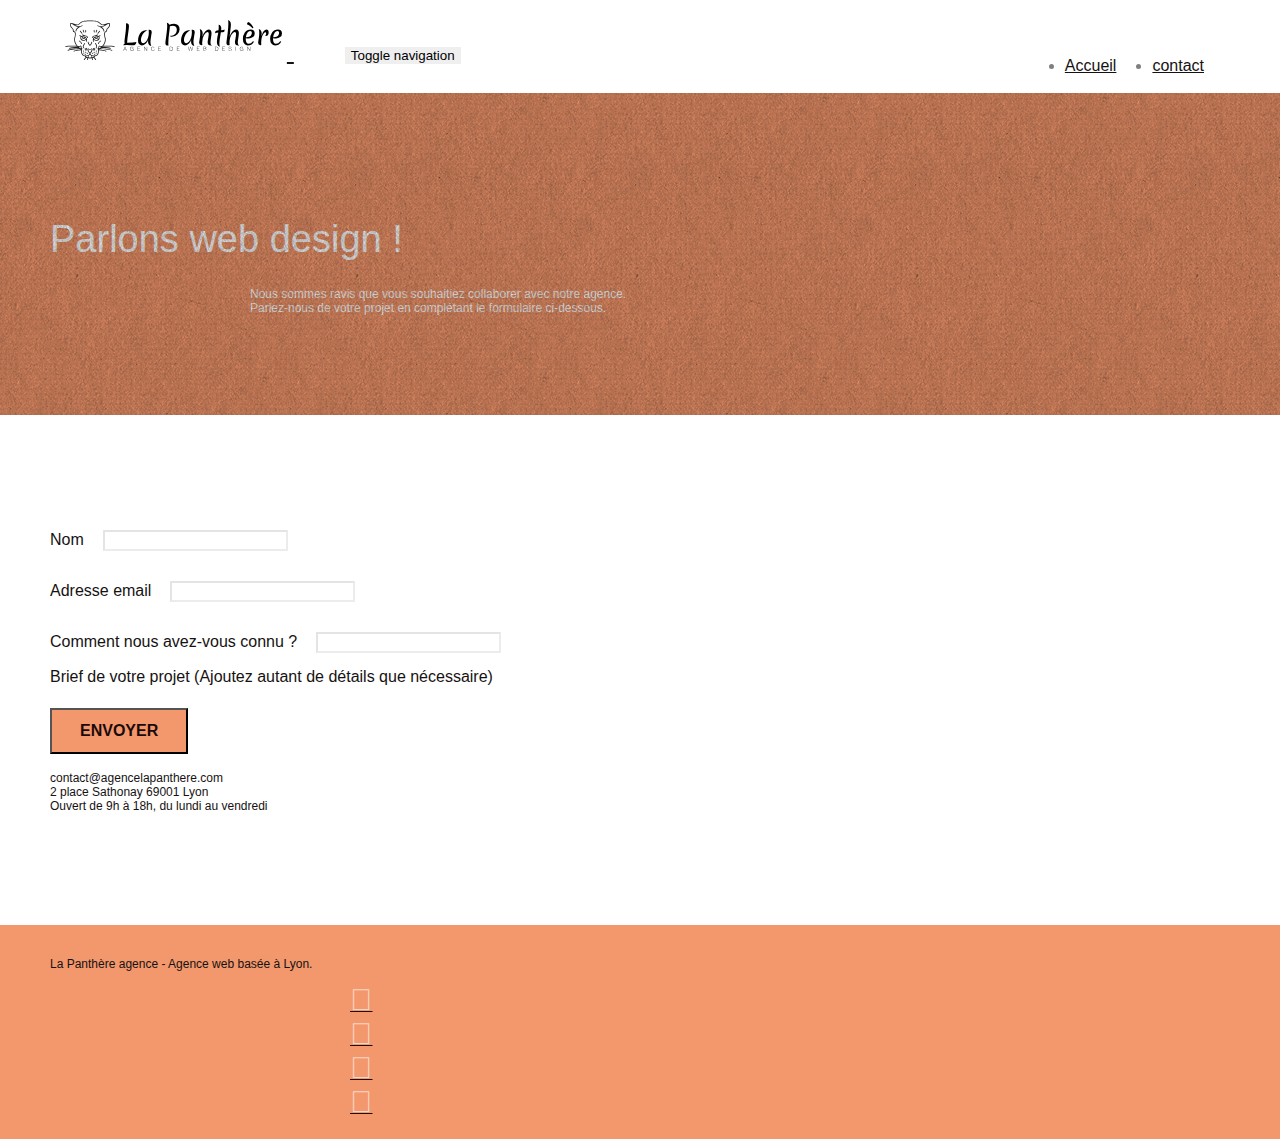
==== commit 7c597e79: "rectification erreur html" ====
--- a/contact.html
+++ b/contact.html
@@ -1,20 +1,6 @@
 <!DOCTYPE html>
 <html lang="fr">
   <head>
-    <!-- Google Tag Manager -->
-    <script>
-      ;(function (w, d, s, l, i) {
-        w[l] = w[l] || []
-        w[l].push({ 'gtm.start': new Date().getTime(), event: 'gtm.js' })
-        var f = d.getElementsByTagName(s)[0],
-          j = d.createElement(s),
-          dl = l != 'dataLayer' ? '&l=' + l : ''
-        j.async = true
-        j.src = 'https://www.googletagmanager.com/gtm.js?id=' + i + dl
-        f.parentNode.insertBefore(j, f)
-      })(window, document, 'script', 'dataLayer', 'GTM-PGRM3P5')
-    </script>
-    <!-- End Google Tag Manager -->
     <meta charset="utf-8" />
     <meta
       name="keywords"
@@ -44,16 +30,6 @@
     <!-- Analytics END -->
   </head>
   <body>
-    <!-- Google Tag Manager (noscript) -->
-    <noscript>
-      <iframe
-        src="https://www.googletagmanager.com/ns.html?id=GTM-PGRM3P5"
-        height="0"
-        width="0"
-        style="display: none; visibility: hidden;"
-      ></iframe>
-    </noscript>
-    <!-- End Google Tag Manager (noscript) -->
     <!-- Principal conteneur -->
     <div class="page-container">
       <!-- bloc-0 -->
@@ -61,7 +37,7 @@
         <div class="container bloc-sm">
           <nav class="navbar row">
             <div class="navbar-header">
-              <a class="navbar-brand" href="index.html">
+              <a class="navbar-brand" href="index.html" title="Accueil">
                 <img
                   src="img/agence-la-panthere-monochrome.svg"
                   alt="atlanta web design logo"
@@ -122,16 +98,14 @@
         <!-- bloc-6 END -->
 
         <!-- bloc-7 -->
-        <section class="bloc bgc-white l-bloc" id="bloc-7">
+        <div class="bloc bgc-white l-bloc" id="bloc-7">
           <div class="container bloc-lg">
             <div class="row">
               <div class="col-sm-6">
                 <form
                   id="form_1"
                   novalidate
-                  success-msg="Your message has been sent."
-                  fail-msg="Sorry it seems that our mail server is not responding, Sorry for the inconvenience!"
-                >
+                 >
                   <div class="form-group">
                     <label>Nom</label>
                     <input
@@ -157,7 +131,7 @@
                       class="form-control"
                       aria-label="form-control"
                       type="email"
-                      requiredid="input_504"
+                      required
                     />
                   </div>
                   <div class="form-group">
@@ -192,7 +166,7 @@
               </div>
             </div>
           </div>
-        </section>
+        </div>
         <!-- bloc-7 END -->
 
         <!-- ScrollToTop Button -->
@@ -203,47 +177,39 @@
       </main>
 
       <!-- Footer - bloc-8 -->
-      <footer class="bloc bgc-atomic-tangerine d-bloc" id="bloc-8">
+      <div class="bloc bgc-atomic-tangerine d-bloc" id="bloc-8">
         <div class="container bloc-sm">
           <div class="row">
             <div class="col-sm-12">
-              <p class="text-center white">
-                Agence La Panthère - Agence web basée à Lyon.
+              <p class="text-center dark-gray">
+                La Panthère agence - Agence web basée à Lyon.<br>
               </p>
               <div class="row row-no-gutters social">
                 <div class="col-sm-3">
                   <div class="text-center">
-                    <a class="social" href="index.html">
-                      <span class="fa fa-twitter icon-md">twitter</span>
-                    </a>
-                  </div>
-                </div>
-                <div class="col-sm-3">
-                  <div class="text-center">
-                    <a class="social" href="index.html">
-                      <span class="fa fa-facebook icon-md">facebook</span>
-                    </a>
-                  </div>
-                </div>
-                <div class="col-sm-3">
-                  <div class="text-center">
-                    <a class="social" href="index.html">
-                      <span class="fa fa-dribbble icon-md">dribbble</span>
-                    </a>
-                  </div>
-                </div>
-                <div class="col-sm-3">
-                  <div class="text-center">
-                    <a class="social" href="contact.html">
-                      <span class="fa fa-instagram icon-md">instagram</span>
-                    </a>
+                    <a class="social" href="index.html" title="twitter"><span class="fa fa-twitter icon-md"></span></a>
+                  </div>
+                </div>
+                <div class="col-sm-3">
+                  <div class="text-center">
+                    <a class="social" href="index.html" title="facebook"><span class="fa fa-facebook icon-md"></span></a>
+                  </div>
+                </div>
+                <div class="col-sm-3">
+                  <div class="text-center">
+                    <a class="social" href="index.html" title="dribble"><span class="fa fa-dribbble icon-md"></span></a>
+                  </div>
+                </div>
+                <div class="col-sm-3">
+                  <div class="text-center">
+                    <a class="social" href="index.html" title="instagram"><span class="fa fa-instagram icon-md"></span></a>
                   </div>
                 </div>
               </div>
             </div>
           </div>
         </div>
-      </footer>
+      </div>
       <!-- Footer - bloc-8 END -->
     </div>
     <!-- Principal conteneur END -->
--- a/style.css
+++ b/style.css
@@ -545,6 +545,10 @@
     opacity: 1;
 }
 
+.fa-chevron-up::before {
+    content: "\f077";
+}
+
 a[data-lightbox] {
     position: relative;
     display: block;
@@ -728,6 +732,22 @@
     max-width: 400px;
     margin: auto auto auto auto;
 }
+.fa-facebook::before{
+    content: "\f09a";
+}
+
+.fa-twitter::before {
+    content: "\f099";
+}
+
+.fa-dribbble::before {
+    content: "\f17d";
+}
+
+.fa-instagram::before {
+    content: "\f16d";
+}
+
 
 h2 {
     font-size: 22px;
@@ -882,13 +902,13 @@
     }
 }
 
-@media only screen and (min-device-width: 768px) and (max-device-width: 1024px) and (orientation: landscape) {
+@media only screen and (min-width: 768px) and (max-width: 1024px) and (orientation: landscape) {
     .b-parallax {
         background-attachment: scroll;
     }
 }
 
-@media only screen and (min-device-width: 1024px) and (max-device-width: 1366px) and (-webkit-min-device-pixel-ratio: 1.5) {
+@media only screen and (min-width: 1024px) and (max-width: 1366px) and (-webkit-min-device-pixel-ratio: 1.5) {
     .b-parallax {
         background-attachment: scroll;
     }
@@ -906,10 +926,7 @@
         overflow-x: hidden;
         position: relative;
     }
-    .bloc {
-        padding-left: constant(safe-area-inset-left);
-        padding-right: constant(safe-area-inset-right);
-    }
+    
     .bloc-group,
     .bloc-group .bloc {
         display: block;
@@ -918,8 +935,6 @@
     .bloc-fill-screen .fill-bloc-top-edge,
     .bloc-fill-screen .fill-bloc-bottom-edge {
         padding: 0 20px;
-        padding-left: constant(safe-area-inset-left);
-        padding-right: constant(safe-area-inset-right);
     }
 }
 
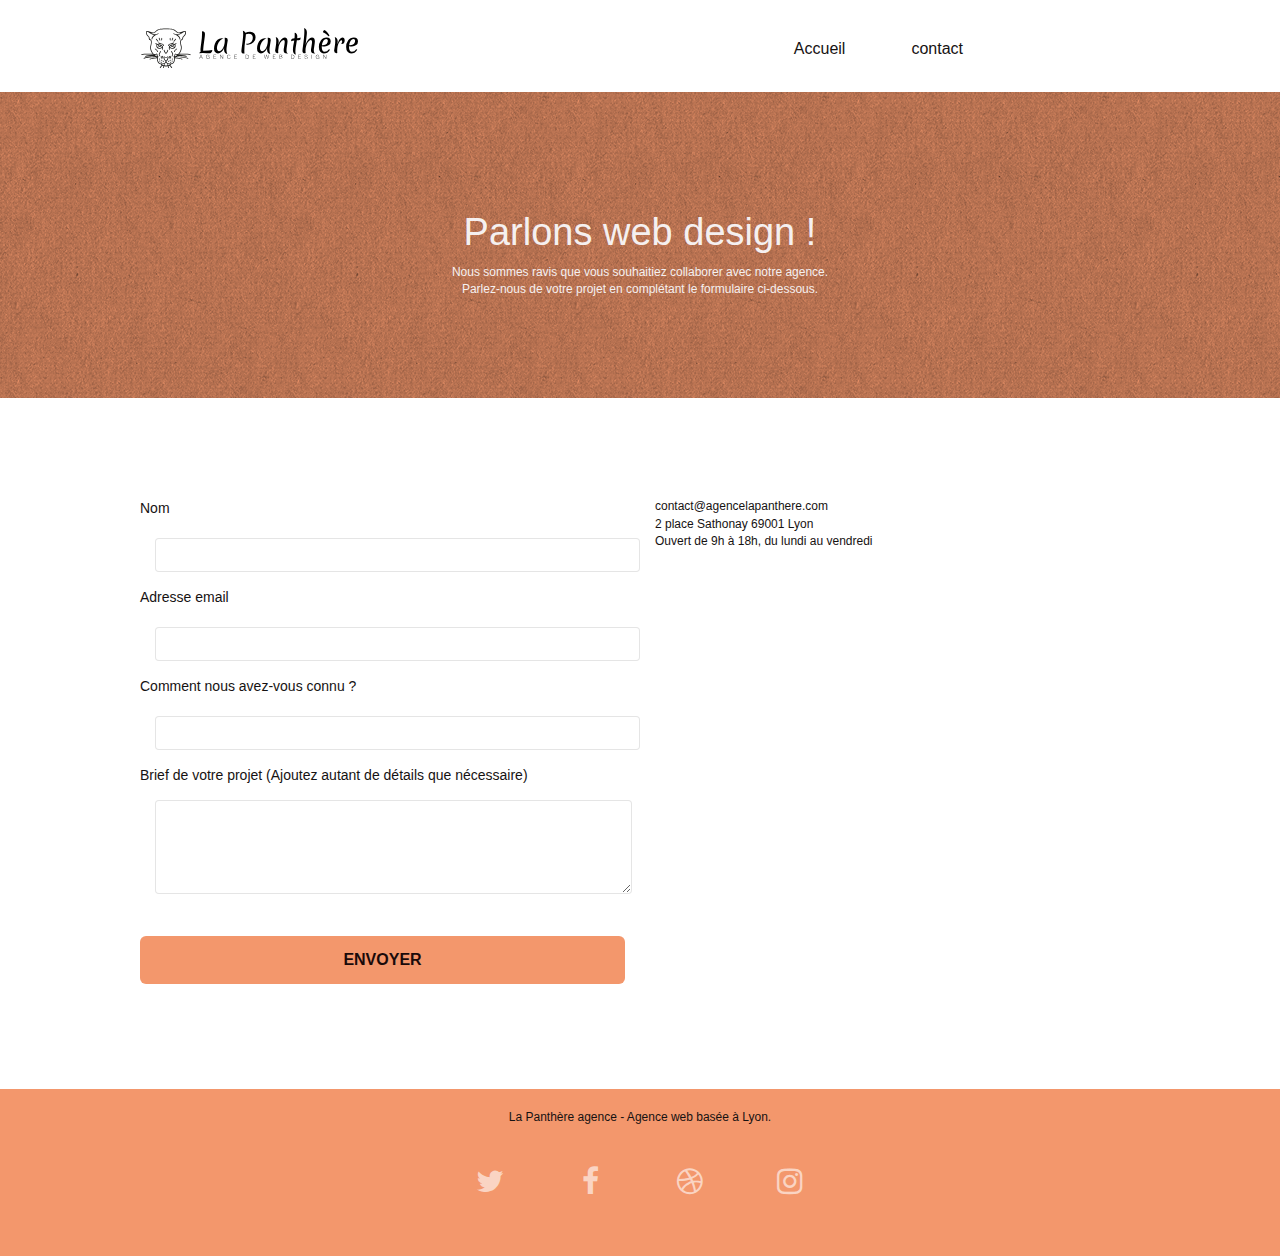
==== commit 0f1f8ef1: "rectification mise en page" ====
--- a/contact.html
+++ b/contact.html
@@ -13,14 +13,14 @@
     />
 
     <link rel="shortcut icon" type="image/png" href="favicon.jpg" />
-    <link rel="stylesheet" type="text/css" href="./css/bootstrap.min.css" />
+    <link rel="stylesheet" type="text/css" href="./css/bootstrap.css" />
     <link rel="stylesheet" type="text/css" href="style.css" />
-    <link rel="stylesheet" type="text/css" href="./css/font-awesome.min.css" />
-    <link rel="stylesheet" type="text/css" href="./css/et-line.min.css" />
-
-    <script async src="./js/jquery-2.1.0.min.js"></script>
-    <script async src="./js/bootstrap.min.js"></script>
-    <script async src="./js/blocs.min.js"></script>
+    <link rel="stylesheet" type="text/css" href="./css/font-awesome.css" />
+    <link rel="stylesheet" type="text/css" href="./css/et-line.css" />
+
+    <script async src="./js/jquery-2.1.0.js"></script>
+    <script async src="./js/bootstrap.js"></script>
+    <script async src="./js/blocs.js"></script>
     <script async src="./js/jqBootstrapValidation.js"></script>
     <script async src="./js/formHandler.js"></script>
     <title>Contact</title>
@@ -136,17 +136,10 @@
                   </div>
                   <div class="form-group">
                     <label>
-                      Brief de votre projet (Ajoutez autant de détails que
-                      nécessaire)
+                      Brief de votre projet (Ajoutez autant de détails que nécessaire)<br>
+                      <textarea id="message" class="form-control" rows="4" cols="50" required></textarea>
                     </label>
-                    <aria-label
-                      id="message"
-                      class="form-control"
-                      rows="4"
-                      cols="50"
-                      required
-                    ></aria-label>
-                  </div>
+                  </div> 
                   <button
                     class="bloc-button btn btn-lg btn-block cta-hero btn-atomic-tangerine"
                     type="submit"
--- a/style.css
+++ b/style.css
@@ -709,6 +709,10 @@
     font-size: 12px;
 }
 
+.text-center{
+    text-align: center;
+}
+
 .tight-width-whitespace {
     max-width: 600px;
     margin: auto auto auto auto;
@@ -730,7 +734,10 @@
 
 .social {
     max-width: 400px;
-    margin: auto auto auto auto;
+    margin: 20px auto;
+    display: flex;
+    justify-content: space-around;
+    flex-wrap: wrap;
 }
 .fa-facebook::before{
     content: "\f09a";
@@ -820,7 +827,7 @@
 }
 
 .tc-white {
-    color: #FFFFFF!important;
+    color: #f5f0f0!important;
 }
 
 .btn-atomic-tangerine {
@@ -876,7 +883,7 @@
 }
 
 .bg-presentation {
-    background-image: url("img/image-de-presentation.bmp");
+    background-image: url("img/image-de-presentation.jpg");
 }
 
 @media (max-width: 1024px) {
--- a/css/et-line.css
+++ b/css/et-line.css
@@ -0,0 +1,519 @@
+@font-face {
+    font-family: et-line;
+    src: url(../fonts/et-line.eot);
+    src: url(../fonts/et-line.eot?#iefix) format('embedded-opentype'), url(../fonts/et-line.woff) format('woff'), url(../fonts/et-line.ttf) format('truetype'), url(../fonts/et-line.svg#et-line) format('svg');
+    font-weight: 400;
+    font-style: normal
+}
+
+.et-icon-adjustments,
+.et-icon-alarmclock,
+.et-icon-anchor,
+.et-icon-aperture,
+.et-icon-attachment,
+.et-icon-bargraph,
+.et-icon-basket,
+.et-icon-beaker,
+.et-icon-bike,
+.et-icon-book-open,
+.et-icon-briefcase,
+.et-icon-browser,
+.et-icon-calendar,
+.et-icon-camera,
+.et-icon-caution,
+.et-icon-chat,
+.et-icon-circle-compass,
+.et-icon-clipboard,
+.et-icon-clock,
+.et-icon-cloud,
+.et-icon-compass,
+.et-icon-desktop,
+.et-icon-dial,
+.et-icon-document,
+.et-icon-documents,
+.et-icon-download,
+.et-icon-dribbble,
+.et-icon-edit,
+.et-icon-envelope,
+.et-icon-expand,
+.et-icon-facebook,
+.et-icon-flag,
+.et-icon-focus,
+.et-icon-gears,
+.et-icon-genius,
+.et-icon-gift,
+.et-icon-global,
+.et-icon-globe,
+.et-icon-googleplus,
+.et-icon-grid,
+.et-icon-happy,
+.et-icon-hazardous,
+.et-icon-heart,
+.et-icon-hotairballoon,
+.et-icon-hourglass,
+.et-icon-key,
+.et-icon-laptop,
+.et-icon-layers,
+.et-icon-lifesaver,
+.et-icon-lightbulb,
+.et-icon-linegraph,
+.et-icon-linkedin,
+.et-icon-lock,
+.et-icon-magnifying-glass,
+.et-icon-map,
+.et-icon-map-pin,
+.et-icon-megaphone,
+.et-icon-mic,
+.et-icon-mobile,
+.et-icon-newspaper,
+.et-icon-notebook,
+.et-icon-paintbrush,
+.et-icon-paperclip,
+.et-icon-pencil,
+.et-icon-phone,
+.et-icon-picture,
+.et-icon-pictures,
+.et-icon-piechart,
+.et-icon-presentation,
+.et-icon-pricetags,
+.et-icon-printer,
+.et-icon-profile-female,
+.et-icon-profile-male,
+.et-icon-puzzle,
+.et-icon-quote,
+.et-icon-recycle,
+.et-icon-refresh,
+.et-icon-ribbon,
+.et-icon-rss,
+.et-icon-sad,
+.et-icon-scissors,
+.et-icon-scope,
+.et-icon-search,
+.et-icon-shield,
+.et-icon-speedometer,
+.et-icon-strategy,
+.et-icon-streetsign,
+.et-icon-tablet,
+.et-icon-target,
+.et-icon-telescope,
+.et-icon-toolbox,
+.et-icon-tools,
+.et-icon-tools-2,
+.et-icon-trophy,
+.et-icon-tumblr,
+.et-icon-twitter,
+.et-icon-upload,
+.et-icon-video,
+.et-icon-wallet,
+.et-icon-wine {
+    font-family: et-line;
+    speak: none;
+    font-style: normal;
+    font-weight: 400;
+    font-variant: normal;
+    text-transform: none;
+    line-height: 1;
+    -webkit-font-smoothing: antialiased;
+    -moz-osx-font-smoothing: grayscale;
+    display: inline-block
+}
+
+.et-icon-mobile:before {
+    content: "\e000"
+}
+
+.et-icon-laptop:before {
+    content: "\e001"
+}
+
+.et-icon-desktop:before {
+    content: "\e002"
+}
+
+.et-icon-tablet:before {
+    content: "\e003"
+}
+
+.et-icon-phone:before {
+    content: "\e004"
+}
+
+.et-icon-document:before {
+    content: "\e005"
+}
+
+.et-icon-documents:before {
+    content: "\e006"
+}
+
+.et-icon-search:before {
+    content: "\e007"
+}
+
+.et-icon-clipboard:before {
+    content: "\e008"
+}
+
+.et-icon-newspaper:before {
+    content: "\e009"
+}
+
+.et-icon-notebook:before {
+    content: "\e00a"
+}
+
+.et-icon-book-open:before {
+    content: "\e00b"
+}
+
+.et-icon-browser:before {
+    content: "\e00c"
+}
+
+.et-icon-calendar:before {
+    content: "\e00d"
+}
+
+.et-icon-presentation:before {
+    content: "\e00e"
+}
+
+.et-icon-picture:before {
+    content: "\e00f"
+}
+
+.et-icon-pictures:before {
+    content: "\e010"
+}
+
+.et-icon-video:before {
+    content: "\e011"
+}
+
+.et-icon-camera:before {
+    content: "\e012"
+}
+
+.et-icon-printer:before {
+    content: "\e013"
+}
+
+.et-icon-toolbox:before {
+    content: "\e014"
+}
+
+.et-icon-briefcase:before {
+    content: "\e015"
+}
+
+.et-icon-wallet:before {
+    content: "\e016"
+}
+
+.et-icon-gift:before {
+    content: "\e017"
+}
+
+.et-icon-bargraph:before {
+    content: "\e018"
+}
+
+.et-icon-grid:before {
+    content: "\e019"
+}
+
+.et-icon-expand:before {
+    content: "\e01a"
+}
+
+.et-icon-focus:before {
+    content: "\e01b"
+}
+
+.et-icon-edit:before {
+    content: "\e01c"
+}
+
+.et-icon-adjustments:before {
+    content: "\e01d"
+}
+
+.et-icon-ribbon:before {
+    content: "\e01e"
+}
+
+.et-icon-hourglass:before {
+    content: "\e01f"
+}
+
+.et-icon-lock:before {
+    content: "\e020"
+}
+
+.et-icon-megaphone:before {
+    content: "\e021"
+}
+
+.et-icon-shield:before {
+    content: "\e022"
+}
+
+.et-icon-trophy:before {
+    content: "\e023"
+}
+
+.et-icon-flag:before {
+    content: "\e024"
+}
+
+.et-icon-map:before {
+    content: "\e025"
+}
+
+.et-icon-puzzle:before {
+    content: "\e026"
+}
+
+.et-icon-basket:before {
+    content: "\e027"
+}
+
+.et-icon-envelope:before {
+    content: "\e028"
+}
+
+.et-icon-streetsign:before {
+    content: "\e029"
+}
+
+.et-icon-telescope:before {
+    content: "\e02a"
+}
+
+.et-icon-gears:before {
+    content: "\e02b"
+}
+
+.et-icon-key:before {
+    content: "\e02c"
+}
+
+.et-icon-paperclip:before {
+    content: "\e02d"
+}
+
+.et-icon-attachment:before {
+    content: "\e02e"
+}
+
+.et-icon-pricetags:before {
+    content: "\e02f"
+}
+
+.et-icon-lightbulb:before {
+    content: "\e030"
+}
+
+.et-icon-layers:before {
+    content: "\e031"
+}
+
+.et-icon-pencil:before {
+    content: "\e032"
+}
+
+.et-icon-tools:before {
+    content: "\e033"
+}
+
+.et-icon-tools-2:before {
+    content: "\e034"
+}
+
+.et-icon-scissors:before {
+    content: "\e035"
+}
+
+.et-icon-paintbrush:before {
+    content: "\e036"
+}
+
+.et-icon-magnifying-glass:before {
+    content: "\e037"
+}
+
+.et-icon-circle-compass:before {
+    content: "\e038"
+}
+
+.et-icon-linegraph:before {
+    content: "\e039"
+}
+
+.et-icon-mic:before {
+    content: "\e03a"
+}
+
+.et-icon-strategy:before {
+    content: "\e03b"
+}
+
+.et-icon-beaker:before {
+    content: "\e03c"
+}
+
+.et-icon-caution:before {
+    content: "\e03d"
+}
+
+.et-icon-recycle:before {
+    content: "\e03e"
+}
+
+.et-icon-anchor:before {
+    content: "\e03f"
+}
+
+.et-icon-profile-male:before {
+    content: "\e040"
+}
+
+.et-icon-profile-female:before {
+    content: "\e041"
+}
+
+.et-icon-bike:before {
+    content: "\e042"
+}
+
+.et-icon-wine:before {
+    content: "\e043"
+}
+
+.et-icon-hotairballoon:before {
+    content: "\e044"
+}
+
+.et-icon-globe:before {
+    content: "\e045"
+}
+
+.et-icon-genius:before {
+    content: "\e046"
+}
+
+.et-icon-map-pin:before {
+    content: "\e047"
+}
+
+.et-icon-dial:before {
+    content: "\e048"
+}
+
+.et-icon-chat:before {
+    content: "\e049"
+}
+
+.et-icon-heart:before {
+    content: "\e04a"
+}
+
+.et-icon-cloud:before {
+    content: "\e04b"
+}
+
+.et-icon-upload:before {
+    content: "\e04c"
+}
+
+.et-icon-download:before {
+    content: "\e04d"
+}
+
+.et-icon-target:before {
+    content: "\e04e"
+}
+
+.et-icon-hazardous:before {
+    content: "\e04f"
+}
+
+.et-icon-piechart:before {
+    content: "\e050"
+}
+
+.et-icon-speedometer:before {
+    content: "\e051"
+}
+
+.et-icon-global:before {
+    content: "\e052"
+}
+
+.et-icon-compass:before {
+    content: "\e053"
+}
+
+.et-icon-lifesaver:before {
+    content: "\e054"
+}
+
+.et-icon-clock:before {
+    content: "\e055"
+}
+
+.et-icon-aperture:before {
+    content: "\e056"
+}
+
+.et-icon-quote:before {
+    content: "\e057"
+}
+
+.et-icon-scope:before {
+    content: "\e058"
+}
+
+.et-icon-alarmclock:before {
+    content: "\e059"
+}
+
+.et-icon-refresh:before {
+    content: "\e05a"
+}
+
+.et-icon-happy:before {
+    content: "\e05b"
+}
+
+.et-icon-sad:before {
+    content: "\e05c"
+}
+
+.et-icon-facebook:before {
+    content: "\e05d"
+}
+
+.et-icon-twitter:before {
+    content: "\e05e"
+}
+
+.et-icon-googleplus:before {
+    content: "\e05f"
+}
+
+.et-icon-rss:before {
+    content: "\e060"
+}
+
+.et-icon-tumblr:before {
+    content: "\e061"
+}
+
+.et-icon-linkedin:before {
+    content: "\e062"
+}
+
+.et-icon-dribbble:before {
+    content: "\e063"
+}